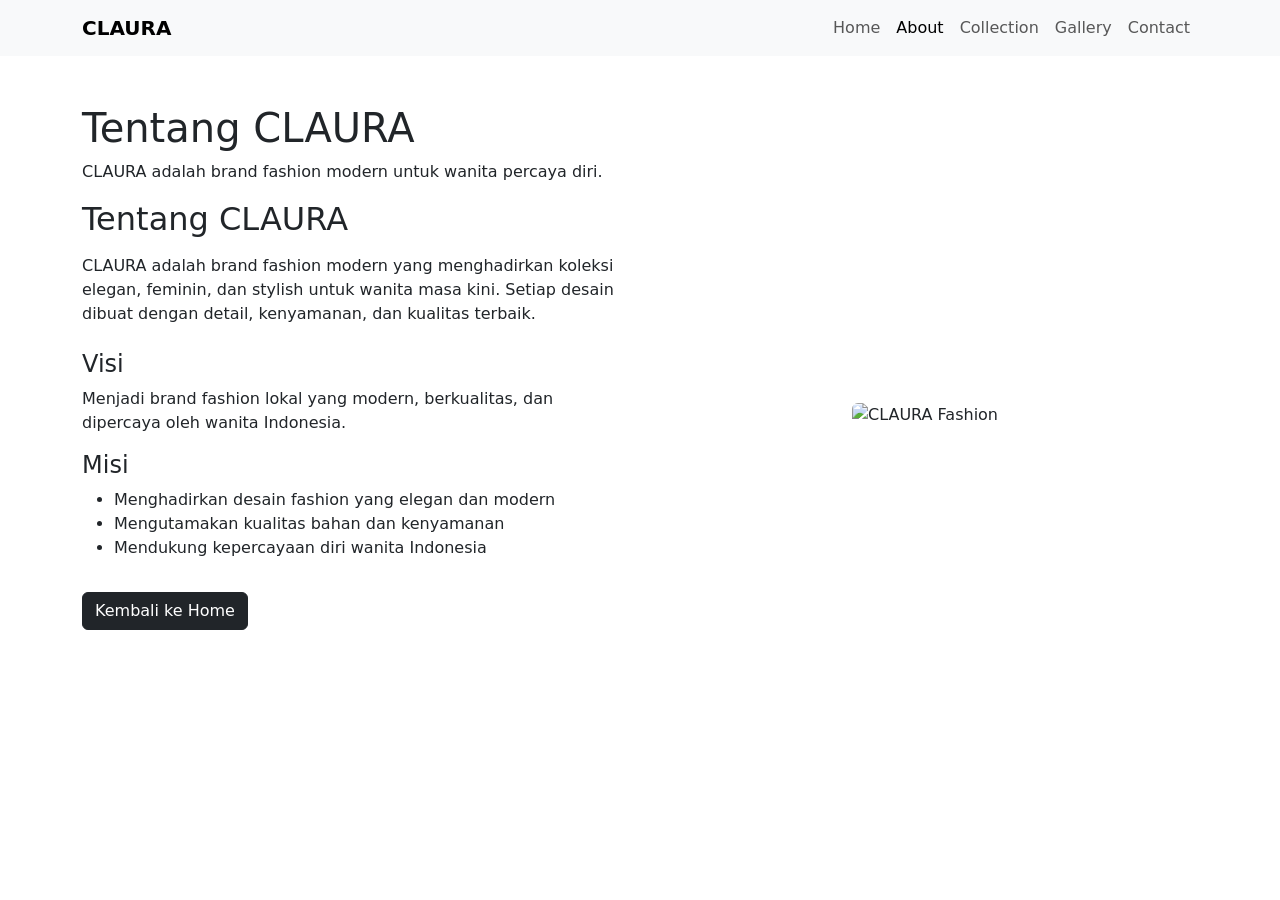
==== about.html @ fb338e44 "Add files via upload" ====
<!DOCTYPE html>
<html lang="id">
<head>
  <meta charset="UTF-8">
  <title>Tentang CLAURA</title>
  <meta name="viewport" content="width=device-width, initial-scale=1">

  <link href="https://cdn.jsdelivr.net/npm/bootstrap@5.3.2/dist/css/bootstrap.min.css" rel="stylesheet">
  <link rel="stylesheet" href="assets/css/style.css">
</head>
<body>

<nav class="navbar navbar-expand-lg navbar-light bg-light">
  <div class="container">
    <a class="navbar-brand fw-bold" href="index.html">CLAURA</a>
    <ul class="navbar-nav ms-auto">
      <li class="nav-item"><a class="nav-link" href="index.html">Home</a></li>
      <li class="nav-item"><a class="nav-link active" href="about.html">About</a></li>
      <li class="nav-item"><a class="nav-link" href="services.html">Collection</a></li>
      <li class="nav-item"><a class="nav-link" href="gallery.html">Gallery</a></li>
      <li class="nav-item"><a class="nav-link" href="contact.html">Contact</a></li>
    </ul>
  </div>
</nav>

<section class="container my-5">
  <div class="row align-items-center">
    <h1 class="page-title">Tentang CLAURA</h1>
<p>CLAURA adalah brand fashion modern untuk wanita percaya diri.</p>

    <div class="col-md-6">
      <h2 class="mb-3">Tentang CLAURA</h2>
      <p>
        CLAURA adalah brand fashion modern yang menghadirkan koleksi
        elegan, feminin, dan stylish untuk wanita masa kini.
        Setiap desain dibuat dengan detail, kenyamanan, dan kualitas terbaik.
      </p>

      <h4 class="mt-4">Visi</h4>
      <p>
        Menjadi brand fashion lokal yang modern, berkualitas,
        dan dipercaya oleh wanita Indonesia.
      </p>

      <h4>Misi</h4>
      <ul>
        <li>Menghadirkan desain fashion yang elegan dan modern</li>
        <li>Mengutamakan kualitas bahan dan kenyamanan</li>
        <li>Mendukung kepercayaan diri wanita Indonesia</li>
      </ul>

      <a href="index.html" class="btn btn-dark mt-3">Kembali ke Home</a>
    </div>

    <div class="col-md-6 text-center">
      <img src="assets/images/hero.jpg" class="img-fluid rounded" alt="CLAURA Fashion">
    </div>

  </div>
</section>

</body>
</html>
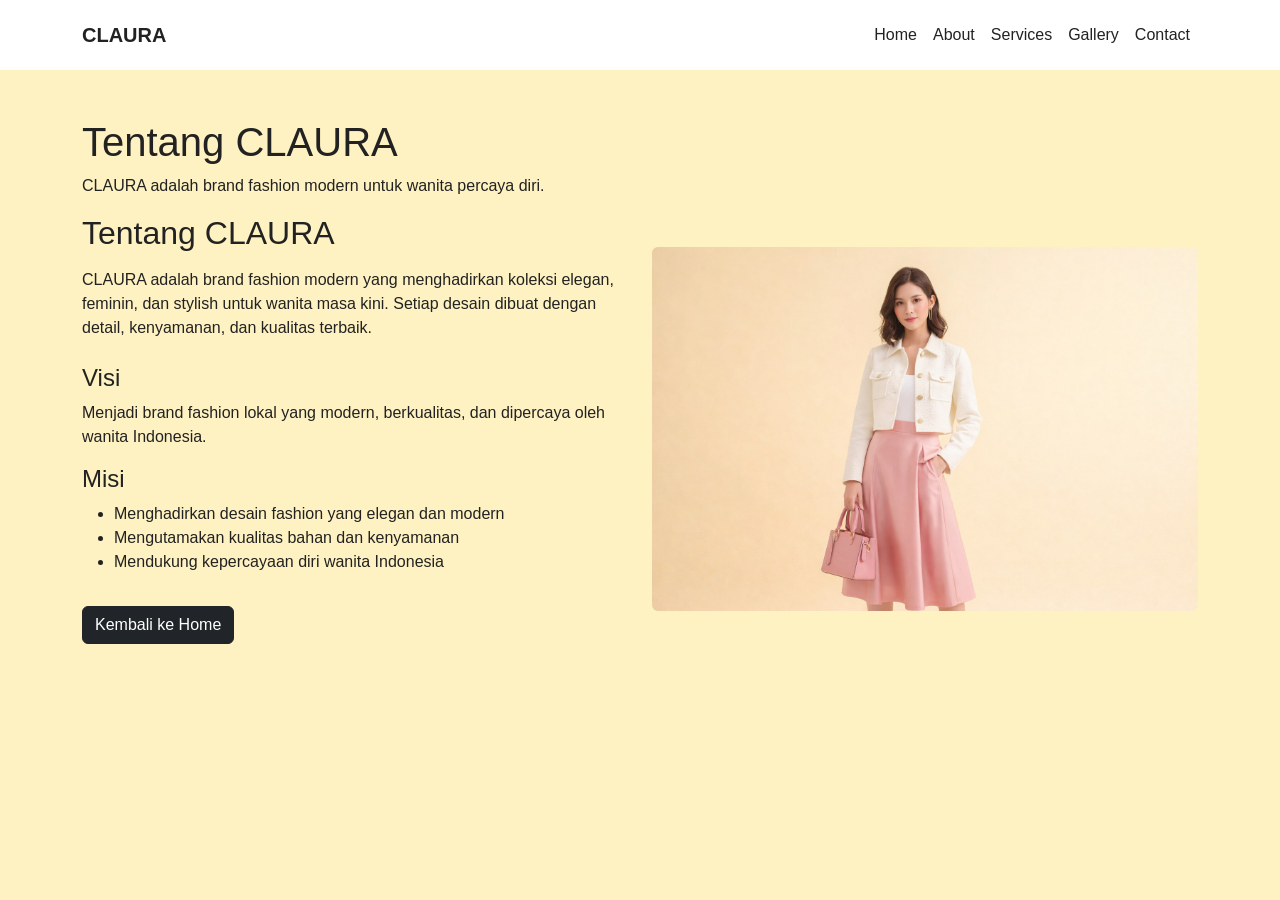
==== commit da132e69: "Update about.html" ====
--- a/about.html
+++ b/about.html
@@ -16,7 +16,7 @@
     <ul class="navbar-nav ms-auto">
       <li class="nav-item"><a class="nav-link" href="index.html">Home</a></li>
       <li class="nav-item"><a class="nav-link active" href="about.html">About</a></li>
-      <li class="nav-item"><a class="nav-link" href="services.html">Collection</a></li>
+      <li class="nav-item"><a class="nav-link" href="services.html">Services</a></li>
       <li class="nav-item"><a class="nav-link" href="gallery.html">Gallery</a></li>
       <li class="nav-item"><a class="nav-link" href="contact.html">Contact</a></li>
     </ul>
@@ -61,3 +61,4 @@
 
 </body>
 </html>
+
--- a/assets/css/style.css
+++ b/assets/css/style.css
@@ -0,0 +1,109 @@
+@import url('https://fonts.googleapis.com/css2?family=Poppins:wght@300;400;600&display=swap');
+
+:root {
+  --cream: #fff2c2;
+  --pink: #ff6fae;
+  --dark: #222;
+}
+
+* {
+  margin: 0;
+  padding: 0;
+  box-sizing: border-box;
+  font-family: 'Poppins', sans-serif;
+}
+
+body {
+  background-color: var(--cream);
+  color: var(--dark);
+}
+
+/* NAVBAR */
+.navbar {
+  background: white !important;
+  padding: 15px 30px;
+}
+
+.navbar a {
+  color: var(--dark) !important;
+  font-weight: 500;
+}
+
+.navbar a:hover {
+  color: var(--pink) !important;
+}
+
+/* HERO */
+.hero {
+  height: 90vh;
+  background: url("../images/hero.jpg") center/cover no-repeat;
+  display: flex;
+  align-items: center;
+  padding-left: 80px;
+}
+
+.hero-text {
+  background: rgba(255, 242, 194, 0.85);
+  padding: 40px;
+  border-radius: 12px;
+}
+
+.hero h1 {
+  font-size: 48px;
+  color: var(--pink);
+  font-weight: 600;
+}
+
+.hero h2 {
+  font-size: 32px;
+}
+
+.btn-pink {
+  background: var(--pink);
+  color: white;
+  border: none;
+  padding: 12px 30px;
+  border-radius: 30px;
+  text-decoration: none;
+}
+
+.btn-pink:hover {
+  background: #ff4f9a;
+}
+
+/* SECTION */
+.section {
+  padding: 80px 10%;
+}
+
+.section h2 {
+  color: var(--pink);
+  margin-bottom: 20px;
+}
+
+/* FOOTER */
+footer {
+  background: var(--dark);
+  color: white;
+  text-align: center;
+  padding: 20px;
+}
+.card-title {
+  color: var(--pink);
+  font-weight: 600;
+}
+
+.card {
+  border-radius: 15px;
+  overflow: hidden;
+}
+
+.card img {
+  height: 250px;
+  object-fit: cover;
+}
+.price {
+  color: #e75480;
+  font-weight: 600;
+  font-size: 18px;
+}
